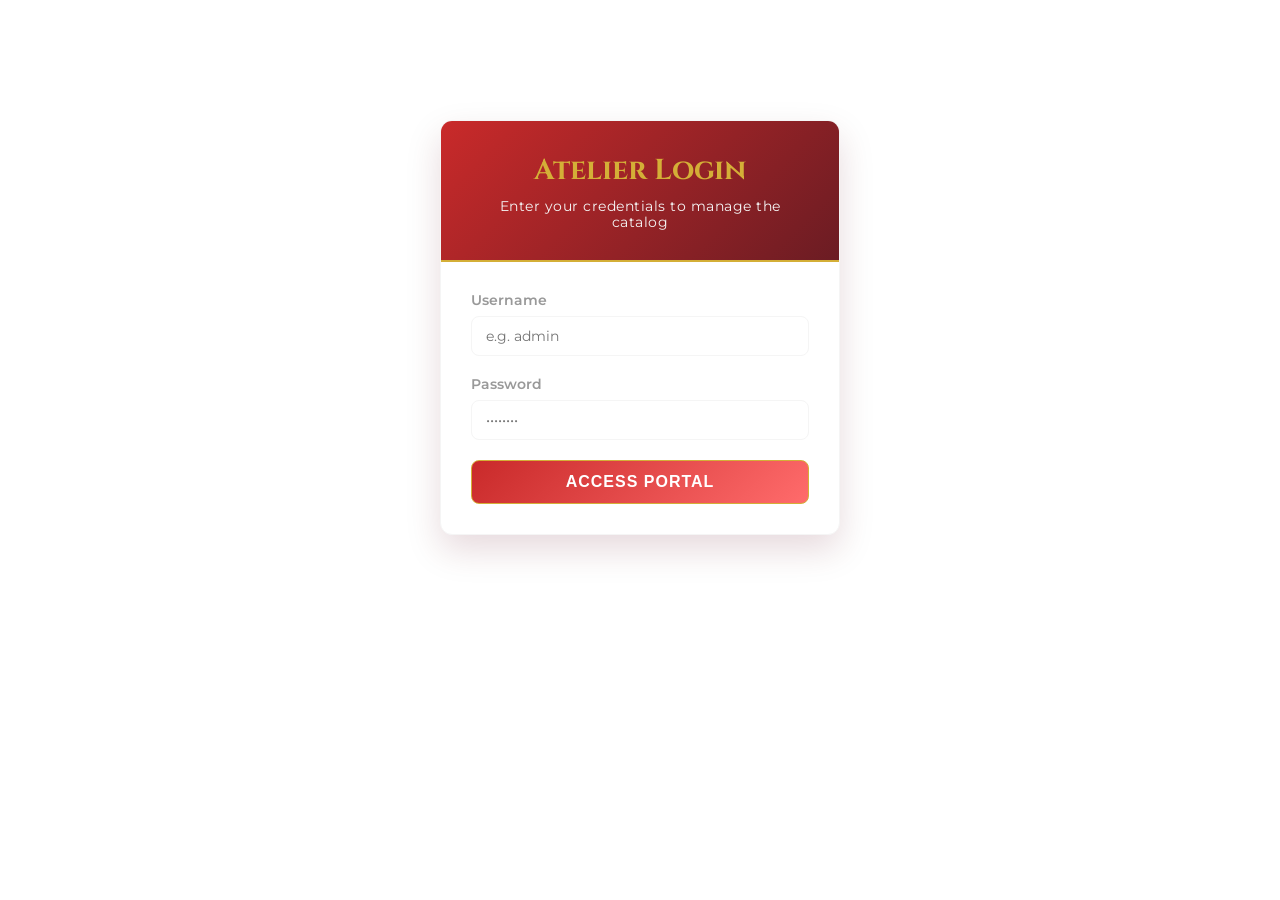
==== admin.html @ bbbe9ba8 "Initial commit for Svarnam Silks site" ====
<!DOCTYPE html>
<html lang="en">
<head>
  <meta charset="UTF-8">
  <meta name="viewport" content="width=device-width, initial-scale=1.0">
  <title>Svarnam Silks | Merchant Admin</title>
  
  <!-- Fonts & Icons -->
  <link href="https://fonts.googleapis.com/css2?family=Cinzel:wght@400;600;700;800&family=Montserrat:wght@300;400;500;600;700&display=swap" rel="stylesheet">
  <link href="https://fonts.googleapis.com/icon?family=Material+Icons+Round" rel="stylesheet">
  
  <style>
    :root {
      --color-maroon: #C92A2A;
      --color-maroon-dark: #6B1C23;
      --color-maroon-light: #FF6B6B;
      --color-maroon-pale: #FFFFFF;
      --color-gold: #D4AF37;
      --color-gold-light: #F4E0A5;
      --color-gold-dark: #A6801E;
      --color-cream: #FFFFFF;
      --color-cream-dark: #F5F5F5;
      --color-text: #6B1C23;
      --color-text-muted: #999999;
      --color-white: #FFFFFF;
      --color-success: #2E7D32;
      --color-danger: #C62828;
      
      --font-heading: 'Cinzel', serif;
      --font-body: 'Montserrat', sans-serif;
      
      --shadow-sm: 0 2px 8px rgba(0, 0, 0, 0.05);
      --shadow-md: 0 6px 20px rgba(92, 6, 30, 0.08);
      --shadow-lg: 0 15px 35px rgba(92, 6, 30, 0.15);
      --border-radius-sm: 8px;
      --border-radius-md: 12px;
      --transition: all 0.3s cubic-bezier(0.25, 0.8, 0.25, 1);
    }

    * {
      box-sizing: border-box;
      margin: 0;
      padding: 0;
    }

    body {
      font-family: var(--font-body);
      background-color: var(--color-cream);
      color: var(--color-text);
      min-height: 100vh;
      display: flex;
      flex-direction: column;
    }

    /* Header Styles */
    header {
      background: linear-gradient(135deg, var(--color-maroon) 0%, var(--color-maroon-dark) 100%);
      color: var(--color-white);
      padding: 15px 30px;
      display: flex;
      justify-content: space-between;
      align-items: center;
      border-bottom: 3px solid var(--color-gold);
      box-shadow: var(--shadow-sm);
    }

    .logo-container h1 {
      font-family: var(--font-heading);
      font-size: 1.6rem;
      font-weight: 700;
      letter-spacing: 1px;
      background: linear-gradient(to right, var(--color-gold-light) 20%, var(--color-gold) 50%, var(--color-gold-light) 80%);
      background-clip: text;
      -webkit-background-clip: text;
      color: transparent;
      -webkit-text-fill-color: transparent;
    }

    .logo-container span {
      font-size: 0.8rem;
      color: var(--color-gold-light);
      text-transform: uppercase;
      letter-spacing: 2px;
    }

    .header-actions {
      display: flex;
      align-items: center;
      gap: 15px;
    }

    .btn-logout {
      background: transparent;
      border: 1px solid var(--color-gold-light);
      color: var(--color-gold-light);
      padding: 8px 16px;
      border-radius: var(--border-radius-sm);
      cursor: pointer;
      font-weight: 600;
      font-size: 0.85rem;
      transition: var(--transition);
      display: flex;
      align-items: center;
      gap: 6px;
    }

    .btn-logout:hover {
      background: var(--color-gold);
      color: var(--color-maroon-dark);
      border-color: var(--color-gold);
    }

    /* Main Layout */
    main {
      flex: 1;
      padding: 40px 30px;
      max-width: 1200px;
      width: 100%;
      margin: 0 auto;
    }

    /* Login Screen */
    .login-container {
      max-width: 400px;
      width: 100%;
      margin: 80px auto;
      background-color: var(--color-white);
      border-radius: var(--border-radius-md);
      box-shadow: var(--shadow-lg);
      border: 1px solid var(--color-cream-dark);
      overflow: hidden;
    }

    .login-header {
      background: linear-gradient(135deg, var(--color-maroon) 0%, var(--color-maroon-dark) 100%);
      color: var(--color-white);
      padding: 30px;
      text-align: center;
      border-bottom: 2px solid var(--color-gold);
    }

    .login-header h2 {
      font-family: var(--font-heading);
      color: var(--color-gold);
      font-size: 1.8rem;
      margin-bottom: 8px;
    }

    .login-header p {
      font-size: 0.85rem;
      color: var(--color-cream-dark);
      letter-spacing: 0.5px;
    }

    .login-body {
      padding: 30px;
    }

    .form-group {
      margin-bottom: 20px;
    }

    .form-label {
      display: block;
      margin-bottom: 8px;
      font-weight: 600;
      font-size: 0.85rem;
      color: var(--color-text-muted);
    }

    .form-input {
      width: 100%;
      padding: 10px 14px;
      border-radius: var(--border-radius-sm);
      border: 1px solid var(--color-cream-dark);
      font-family: var(--font-body);
      font-size: 0.9rem;
      color: var(--color-text);
      background-color: var(--color-cream);
      transition: var(--transition);
    }

    .form-input:focus {
      outline: none;
      border-color: var(--color-gold-dark);
      background-color: var(--color-white);
      box-shadow: 0 0 0 3px rgba(212, 175, 55, 0.15);
    }

    .btn-login {
      width: 100%;
      background: linear-gradient(135deg, var(--color-maroon) 0%, var(--color-maroon-light) 100%);
      color: var(--color-white);
      border: 1px solid var(--color-gold);
      padding: 12px;
      border-radius: var(--border-radius-sm);
      font-weight: 700;
      font-size: 1rem;
      cursor: pointer;
      transition: var(--transition);
      text-transform: uppercase;
      letter-spacing: 1px;
    }

    .btn-login:hover {
      background: var(--color-gold);
      color: var(--color-maroon-dark);
    }

    .login-error {
      color: var(--color-danger);
      background-color: #FDF2F2;
      border: 1px solid rgba(198, 40, 40, 0.2);
      padding: 10px;
      border-radius: var(--border-radius-sm);
      font-size: 0.8rem;
      margin-bottom: 20px;
      display: none;
      align-items: center;
      gap: 8px;
    }

    /* Dashboard view */
    .dashboard-view {
      display: none;
    }

    .dashboard-header {
      display: flex;
      justify-content: space-between;
      align-items: center;
      margin-bottom: 30px;
    }

    .dashboard-title h2 {
      font-family: var(--font-heading);
      color: var(--color-maroon);
      font-size: 1.8rem;
      border-bottom: 2px solid var(--color-gold);
      padding-bottom: 6px;
      display: inline-block;
    }

    .btn-add {
      background: linear-gradient(135deg, var(--color-maroon) 0%, var(--color-maroon-light) 100%);
      color: var(--color-white);
      border: 1px solid var(--color-gold);
      padding: 10px 20px;
      border-radius: var(--border-radius-sm);
      font-weight: 600;
      cursor: pointer;
      transition: var(--transition);
      display: flex;
      align-items: center;
      gap: 8px;
    }

    .btn-add:hover {
      background: var(--color-gold);
      color: var(--color-maroon-dark);
    }

    /* Product Grid Layout */
    .products-table-container {
      background-color: var(--color-white);
      border-radius: var(--border-radius-md);
      box-shadow: var(--shadow-md);
      border: 1px solid var(--color-cream-dark);
      overflow: hidden;
    }

    table {
      width: 100%;
      border-collapse: collapse;
      text-align: left;
    }

    th {
      background-color: var(--color-maroon-pale);
      color: var(--color-maroon-dark);
      font-weight: 700;
      padding: 15px 20px;
      font-size: 0.85rem;
      text-transform: uppercase;
      letter-spacing: 0.5px;
      border-bottom: 2px solid var(--color-cream-dark);
    }

    td {
      padding: 15px 20px;
      border-bottom: 1px solid var(--color-cream-dark);
      vertical-align: middle;
      font-size: 0.9rem;
    }

    tr:last-child td {
      border-bottom: none;
    }

    tr:hover td {
      background-color: #FAF8F4;
    }

    .product-thumbnail {
      width: 60px;
      height: 60px;
      border-radius: var(--border-radius-sm);
      object-fit: cover;
      border: 1px solid var(--color-cream-dark);
      background-color: var(--color-cream);
    }

    .product-name-category {
      display: flex;
      flex-direction: column;
    }

    .product-name {
      font-weight: 600;
      color: var(--color-text);
      margin-bottom: 4px;
    }

    .product-category {
      font-size: 0.75rem;
      color: var(--color-text-muted);
      text-transform: uppercase;
      letter-spacing: 0.5px;
    }

    .product-price {
      font-weight: 700;
      color: var(--color-maroon);
    }

    /* Stock Badge */
    .stock-badge {
      display: inline-flex;
      align-items: center;
      padding: 4px 10px;
      border-radius: 20px;
      font-size: 0.75rem;
      font-weight: 600;
      gap: 6px;
    }

    .stock-badge.in-stock {
      background-color: #E8F5E9;
      color: var(--color-success);
    }

    .stock-badge.out-of-stock {
      background-color: #FFEBEE;
      color: var(--color-danger);
    }

    .stock-badge i {
      font-size: 8px;
    }

    /* Action Buttons */
    .action-buttons {
      display: flex;
      gap: 10px;
    }

    .btn-action {
      background: none;
      border: 1px solid var(--color-cream-dark);
      border-radius: var(--border-radius-sm);
      width: 36px;
      height: 36px;
      display: flex;
      align-items: center;
      justify-content: center;
      cursor: pointer;
      transition: var(--transition);
    }

    .btn-action.edit {
      color: var(--color-gold-dark);
    }

    .btn-action.edit:hover {
      background-color: #FFFDF9;
      border-color: var(--color-gold);
    }

    .btn-action.delete {
      color: var(--color-danger);
    }

    .btn-action.delete:hover {
      background-color: #FFF5F5;
      border-color: var(--color-danger);
    }

    /* Modal dialog style */
    .modal-overlay {
      position: fixed;
      top: 0;
      left: 0;
      right: 0;
      bottom: 0;
      background-color: rgba(59, 3, 18, 0.4);
      backdrop-filter: blur(4px);
      z-index: 1000;
      display: none;
      justify-content: center;
      align-items: center;
      padding: 20px;
      opacity: 0;
      transition: opacity 0.3s ease;
    }

    .modal-overlay.active {
      display: flex;
      opacity: 1;
    }

    .modal-box {
      background-color: var(--color-white);
      border-radius: var(--border-radius-md);
      box-shadow: var(--shadow-lg);
      max-width: 600px;
      width: 100%;
      max-height: 90vh;
      overflow-y: auto;
      border: 1px solid var(--color-cream-dark);
      transform: scale(0.9);
      transition: transform 0.3s cubic-bezier(0.25, 0.8, 0.25, 1);
    }

    .modal-overlay.active .modal-box {
      transform: scale(1);
    }

    .modal-header {
      background: linear-gradient(135deg, var(--color-maroon) 0%, var(--color-maroon-dark) 100%);
      color: var(--color-white);
      padding: 20px 25px;
      display: flex;
      justify-content: space-between;
      align-items: center;
      border-bottom: 2px solid var(--color-gold);
    }

    .modal-header h3 {
      font-family: var(--font-heading);
      color: var(--color-gold-light);
      font-size: 1.3rem;
    }

    .modal-close {
      background: none;
      border: none;
      color: var(--color-white);
      font-size: 1.8rem;
      cursor: pointer;
      line-height: 1;
    }

    .modal-close:hover {
      color: var(--color-gold-light);
    }

    .modal-body {
      padding: 25px;
    }

    .form-row {
      display: flex;
      gap: 15px;
    }

    .form-row .form-group {
      flex: 1;
    }

    .form-textarea {
      width: 100%;
      padding: 10px 14px;
      border-radius: var(--border-radius-sm);
      border: 1px solid var(--color-cream-dark);
      font-family: var(--font-body);
      font-size: 0.9rem;
      color: var(--color-text);
      background-color: var(--color-cream);
      resize: vertical;
      min-height: 100px;
      transition: var(--transition);
    }

    .form-textarea:focus {
      outline: none;
      border-color: var(--color-gold-dark);
      background-color: var(--color-white);
      box-shadow: 0 0 0 3px rgba(212, 175, 55, 0.15);
    }

    .modal-footer {
      padding: 15px 25px 25px 25px;
      display: flex;
      justify-content: flex-end;
      gap: 12px;
      border-top: 1px solid var(--color-cream-dark);
    }

    .btn-secondary {
      background-color: var(--color-cream);
      border: 1px solid var(--color-cream-dark);
      color: var(--color-text-muted);
      padding: 10px 20px;
      border-radius: var(--border-radius-sm);
      font-weight: 600;
      cursor: pointer;
      transition: var(--transition);
    }

    .btn-secondary:hover {
      background-color: var(--color-cream-dark);
      color: var(--color-text);
    }

    .btn-primary {
      background: linear-gradient(135deg, var(--color-maroon) 0%, var(--color-maroon-light) 100%);
      color: var(--color-white);
      border: 1px solid var(--color-gold);
      padding: 10px 20px;
      border-radius: var(--border-radius-sm);
      font-weight: 600;
      cursor: pointer;
      transition: var(--transition);
    }

    .btn-primary:hover {
      background: var(--color-gold);
      color: var(--color-maroon-dark);
    }

    /* Toast Notification */
    #toast-container {
      position: fixed;
      bottom: 30px;
      left: 50%;
      transform: translateX(-50%);
      z-index: 2000;
    }

    .toast {
      background-color: var(--color-maroon-dark);
      color: var(--color-gold-light);
      border: 1px solid var(--color-gold);
      padding: 12px 24px;
      border-radius: 30px;
      font-size: 0.85rem;
      font-weight: 600;
      box-shadow: var(--shadow-lg);
      margin-top: 10px;
      animation: toastSlideUp 2.5s ease-in-out forwards;
      display: flex;
      align-items: center;
      gap: 8px;
    }

    /* Empty state */
    .empty-state {
      padding: 60px 20px;
      text-align: center;
      color: var(--color-text-muted);
    }

    .empty-state i {
      font-size: 48px;
      color: var(--color-gold);
      margin-bottom: 15px;
      opacity: 0.7;
    }

    /* Admin Navigation Tabs */
    .admin-tabs {
      display: flex;
      gap: 10px;
      margin-bottom: 25px;
      border-bottom: 2px solid var(--color-cream-dark);
      padding-bottom: 10px;
    }

    .tab-toggle {
      background: none;
      border: none;
      font-family: var(--font-body);
      font-size: 0.95rem;
      font-weight: 600;
      color: var(--color-text-muted);
      padding: 10px 24px;
      cursor: pointer;
      border-radius: var(--border-radius-sm);
      transition: var(--transition);
    }

    .tab-toggle:hover {
      background-color: var(--color-maroon-pale);
      color: var(--color-maroon);
    }

    .tab-toggle.active {
      background-color: var(--color-maroon);
      color: var(--color-white);
      border: 1px solid var(--color-gold);
    }

    /* Hide tab content by default */
    .tab-content {
      display: none;
    }

    .tab-content.active {
      display: block;
    }

    /* Orders Layout */
    .orders-grid {
      display: grid;
      grid-template-columns: 1fr;
      gap: 20px;
    }

    .order-card {
      background-color: var(--color-white);
      border-radius: var(--border-radius-md);
      box-shadow: var(--shadow-md);
      border: 1px solid var(--color-cream-dark);
      overflow: hidden;
      display: flex;
      flex-direction: column;
      transition: var(--transition);
    }

    .order-card:hover {
      border-color: var(--color-gold);
    }

    .order-card-header {
      background-color: var(--color-maroon-pale);
      padding: 15px 20px;
      display: flex;
      justify-content: space-between;
      align-items: center;
      border-bottom: 1px solid var(--color-cream-dark);
    }

    .order-id {
      font-family: var(--font-heading);
      font-weight: 700;
      color: var(--color-maroon-dark);
      font-size: 1.05rem;
    }

    .order-date {
      font-size: 0.8rem;
      color: var(--color-text-muted);
    }

    .order-card-body {
      padding: 20px;
      display: grid;
      grid-template-columns: 1fr 1fr;
      gap: 20px;
    }

    .customer-info-block h4, .order-items-block h4 {
      font-family: var(--font-heading);
      color: var(--color-maroon);
      font-size: 0.9rem;
      margin-bottom: 10px;
      text-transform: uppercase;
      letter-spacing: 0.5px;
      border-bottom: 1px solid var(--color-cream-dark);
      padding-bottom: 4px;
    }

    .info-line {
      font-size: 0.88rem;
      line-height: 1.5;
      margin-bottom: 6px;
      color: var(--color-text);
    }

    .info-label {
      font-weight: 600;
      color: var(--color-text-muted);
      display: inline-block;
      width: 90px;
    }

    .order-item-row {
      display: flex;
      justify-content: space-between;
      font-size: 0.88rem;
      padding: 6px 0;
      border-bottom: 1px dashed var(--color-cream-dark);
      align-items: center;
    }

    .order-item-row:last-child {
      border-bottom: none;
    }

    .order-item-details {
      display: flex;
      align-items: center;
      gap: 10px;
    }

    .order-item-thumb {
      width: 40px;
      height: 40px;
      object-fit: cover;
      border-radius: var(--border-radius-sm);
      border: 1px solid var(--color-cream-dark);
    }

    .order-card-footer {
      padding: 15px 20px;
      background-color: var(--color-cream);
      display: flex;
      justify-content: space-between;
      align-items: center;
      border-top: 1px solid var(--color-cream-dark);
      flex-wrap: wrap;
      gap: 15px;
    }

    .order-total-price {
      font-size: 1.1rem;
      font-weight: 700;
      color: var(--color-maroon);
    }

    .order-status-control {
      display: flex;
      align-items: center;
      gap: 12px;
    }

    .status-select {
      padding: 8px 12px;
      border-radius: var(--border-radius-sm);
      border: 1px solid var(--color-cream-dark);
      font-family: var(--font-body);
      font-size: 0.85rem;
      color: var(--color-text);
      background-color: var(--color-white);
      outline: none;
      cursor: pointer;
      font-weight: 600;
      transition: var(--transition);
    }

    .status-select:focus {
      border-color: var(--color-gold);
    }

    .status-indicator {
      display: inline-flex;
      align-items: center;
      padding: 4px 12px;
      border-radius: 20px;
      font-size: 0.75rem;
      font-weight: 700;
      text-transform: uppercase;
      letter-spacing: 0.5px;
      gap: 4px;
    }

    .status-indicator.pending {
      background-color: #FFF3E0;
      color: #E65100;
    }

    .status-indicator.packed {
      background-color: #E8F5E9;
      color: #2E7D32;
    }

    .status-indicator.shipped {
      background-color: #E1F5FE;
      color: #0277BD;
    }

    .status-indicator.delivered {
      background-color: #EDE7F6;
      color: #651FFF;
    }

    /* Responsive */
    @media (max-width: 768px) {
      main {
        padding: 20px 15px;
      }
      .form-row {
        flex-direction: column;
        gap: 0;
      }
      th:nth-child(4), td:nth-child(4) {
        display: none; /* Hide stock count on small screens */
      }
      .order-card-body {
        grid-template-columns: 1fr;
      }
      .order-card-footer {
        flex-direction: column;
        align-items: flex-start;
      }
    }
  </style>
</head>
<body>

  <!-- Top Header (shown only when logged in) -->
  <header id="admin-header" style="display: none;">
    <div class="logo-container">
      <h1>Svarnam Silks</h1>
      <span>Merchant Portal</span>
    </div>
    <div class="header-actions">
      <button class="btn-logout" id="logout-btn">
        <i class="material-icons-round" style="font-size: 18px;">logout</i> Logout
      </button>
    </div>
  </header>

  <!-- Main Viewport -->
  <main>
    
    <!-- 1. LOGIN SCREEN -->
    <section class="login-container" id="login-view">
      <div class="login-header">
        <h2>Atelier Login</h2>
        <p>Enter your credentials to manage the catalog</p>
      </div>
      <div class="login-body">
        <div class="login-error" id="login-error-msg">
          <i class="material-icons-round" style="font-size: 18px;">error_outline</i>
          <span>Incorrect username or password.</span>
        </div>
        
        <form id="login-form">
          <div class="form-group">
            <label class="form-label" for="login-username">Username</label>
            <input type="text" class="form-input" id="login-username" placeholder="e.g. admin" required autocomplete="username">
          </div>
          <div class="form-group">
            <label class="form-label" for="login-password">Password</label>
            <input type="password" class="form-input" id="login-password" placeholder="••••••••" required autocomplete="current-password">
          </div>
          <button type="submit" class="btn-login">Access Portal</button>
        </form>
      </div>
    </section>

    <!-- 2. DASHBOARD VIEW -->
    <section class="dashboard-view" id="dashboard-view">
      
      <!-- Admin Navigation Tabs -->
      <div class="admin-tabs">
        <button class="tab-toggle active" id="tab-btn-products" data-tab="tab-products">Products</button>
        <button class="tab-toggle" id="tab-btn-orders" data-tab="tab-orders">Orders</button>
      </div>

      <!-- PRODUCTS TAB CONTENT -->
      <div class="tab-content active" id="tab-products">
        <div class="dashboard-header">
          <div class="dashboard-title">
            <h2>Saree Inventory</h2>
          </div>
          <button class="btn-add" id="btn-add-saree">
            <i class="material-icons-round">add</i> Add New Saree
          </button>
        </div>

        <!-- Products Inventory Table -->
        <div class="products-table-container">
          <table id="products-table">
            <thead>
              <tr>
                <th style="width: 80px;">Thumbnail</th>
                <th>Saree Details</th>
                <th style="width: 150px;">Price</th>
                <th style="width: 150px;">Stock Status</th>
                <th style="width: 120px; text-align: center;">Actions</th>
              </tr>
            </thead>
            <tbody id="products-list-tbody">
              <!-- Rendered Dynamically -->
            </tbody>
          </table>
          
          <div class="empty-state" id="products-empty-state" style="display: none;">
            <i class="material-icons-round">inventory_2</i>
            <h3>No Sarees in Catalog</h3>
            <p>Click "Add New Saree" to populate the digital atelier.</p>
          </div>
        </div>
      </div>

      <!-- ORDERS TAB CONTENT -->
      <div class="tab-content" id="tab-orders">
        <div class="dashboard-header">
          <div class="dashboard-title">
            <h2>Customer Orders</h2>
          </div>
        </div>

        <!-- Orders Grid Container -->
        <div class="orders-grid" id="orders-list-grid">
          <!-- Rendered Dynamically -->
        </div>

        <div class="empty-state" id="orders-empty-state" style="display: none;">
          <i class="material-icons-round">shopping_cart</i>
          <h3>No Orders Placed Yet</h3>
          <p>Orders submitted by customers will appear here in real-time.</p>
        </div>
      </div>
    </section>

  </main>

  <!-- Add/Edit Product Modal Dialog -->
  <div class="modal-overlay" id="modal-product">
    <div class="modal-box">
      <div class="modal-header">
        <h3 id="modal-title">Add New Saree</h3>
        <button class="modal-close" id="modal-close-btn">&times;</button>
      </div>
      <form id="product-form">
        <div class="modal-body">
          <input type="hidden" id="product-form-id">
          
          <div class="form-group">
            <label class="form-label" for="prod-name">Saree Name *</label>
            <input type="text" class="form-input" id="prod-name" required placeholder="e.g. Traditional Red Kanchipuram Silk">
          </div>

          <div class="form-row">
            <div class="form-group">
              <label class="form-label" for="prod-category">Weave Category *</label>
              <select class="form-input" id="prod-category" required style="padding: 0 10px;">
                <option value="Kanchipuram">Kanchipuram</option>
                <option value="Banarasi">Banarasi</option>
                <option value="Paithani">Paithani</option>
                <option value="Other">Other</option>
              </select>
            </div>
            <div class="form-group">
              <label class="form-label" for="prod-price">Price (₹) *</label>
              <input type="number" class="form-input" id="prod-price" required min="100" placeholder="e.g. 15000">
            </div>
          </div>

          <div class="form-row">
            <div class="form-group">
              <label class="form-label" for="spec-fabric">Fabric Type *</label>
              <input type="text" class="form-input" id="spec-fabric" required placeholder="e.g. Pure Mulberry Silk (100%)">
            </div>
            <div class="form-group">
              <label class="form-label" for="spec-color">Color Shade *</label>
              <input type="text" class="form-input" id="spec-color" required placeholder="e.g. Crimson Red & Gold">
            </div>
          </div>

          <div class="form-row">
            <div class="form-group">
              <label class="form-label" for="spec-occasion">Occasion *</label>
              <input type="text" class="form-input" id="spec-occasion" required placeholder="e.g. Wedding, Bridal, Festive">
            </div>
            <div class="form-group">
              <label class="form-label" for="prod-stock">Stock Quantity *</label>
              <input type="number" class="form-input" id="prod-stock" required min="0" value="5" placeholder="e.g. 10">
            </div>
          </div>

          <div class="form-row">
            <div class="form-group">
              <label class="form-label" for="spec-zari">Zari Type</label>
              <input type="text" class="form-input" id="spec-zari" placeholder="e.g. Pure Gold & Silver Zari">
            </div>
            <div class="form-group">
              <label class="form-label" for="spec-blouse">Blouse Piece</label>
              <input type="text" class="form-input" id="spec-blouse" placeholder="e.g. Yes (Matching)">
            </div>
          </div>

          <div class="form-group">
            <label class="form-label">Saree Images 📸</label>
            <div style="background: #F5F5F5; border: 2px dashed var(--color-maroon); border-radius: 8px; padding: 20px; text-align: center; cursor: pointer;" id="image-upload-area">
              <i class="material-icons-round" style="font-size: 32px; color: var(--color-maroon); display: block; margin-bottom: 10px;">add_photo_alternate</i>
              <p style="margin: 0; color: var(--color-text); font-weight: 500;">Click or drag images here</p>
              <small style="color: var(--color-text-muted);">Support for JPEG, PNG (Multiple images allowed)</small>
              <input type="file" id="prod-images-upload" multiple accept="image/*" style="display: none;">
            </div>
            <div id="image-gallery-preview" style="display: flex; gap: 10px; margin-top: 12px; flex-wrap: wrap;"></div>
            <input type="hidden" id="prod-images-urls" value="">
            <small style="color: var(--color-text-muted); font-size: 0.75rem; margin-top: 4px; display: block;">First image will be the primary product image. You can also add image URLs below.</small>
          </div>

          <div class="form-group">
            <label class="form-label" for="prod-image-url">Add Image URLs (one per line)</label>
            <textarea class="form-textarea" id="prod-image-url" placeholder="https://example.com/saree1.png&#10;https://example.com/saree2.png" style="height: 80px; font-family: monospace; font-size: 0.85rem;"></textarea>
          </div>

          <div class="form-group">
            <label class="form-label" for="prod-desc">Description & Story *</label>
            <div style="display: flex; gap: 8px; margin-bottom: 8px;">
              <textarea class="form-textarea" id="prod-desc" required placeholder="A short description explaining the design, motifs, weaving background or styling tips."></textarea>
              <button type="button" class="btn-primary" id="ai-write-desc-btn" style="padding: 8px 12px; height: fit-content; white-space: nowrap; background: var(--color-gold); color: var(--color-text); border-color: var(--color-gold);">
                <i class="material-icons-round" style="font-size: 18px; vertical-align: middle;">auto_awesome</i><br><span style="font-size: 0.7rem;">AI Write</span>
              </button>
            </div>
            <small style="color: var(--color-text-muted); font-size: 0.75rem;">Click AI Write to generate a description based on saree details</small>
          </div>
        </div>
        <div class="modal-footer">
          <button type="button" class="btn-secondary" id="modal-cancel-btn">Cancel</button>
          <button type="submit" class="btn-primary" id="modal-submit-btn">Save Saree</button>
        </div>
      </form>
    </div>
  </div>

  <!-- Delete Confirmation Modal Dialog -->
  <div class="modal-overlay" id="modal-confirm-delete">
    <div class="modal-box" style="max-width: 400px;">
      <div class="modal-header" style="background: linear-gradient(135deg, var(--color-maroon) 0%, var(--color-maroon-dark) 100%); border-bottom: 2px solid var(--color-gold);">
        <h3 style="color: var(--color-gold-light); font-size: 1.1rem; font-family: var(--font-heading); margin: 0;">Confirm Deletion</h3>
        <button type="button" class="modal-close" id="confirm-delete-close-btn">&times;</button>
      </div>
      <div class="modal-body" style="padding: 24px 20px; text-align: center;">
        <i class="material-icons-round" style="font-size: 48px; color: var(--color-danger); margin-bottom: 12px; display: block;">warning</i>
        <p style="font-size: 0.95rem; line-height: 1.5; color: var(--color-text); margin-bottom: 8px; font-weight: 500;" id="confirm-delete-text">
          Are you sure you want to delete this saree?
        </p>
        <p style="font-size: 0.78rem; color: var(--color-text-muted); margin: 0;">This action cannot be undone and will immediately remove the saree from the store.</p>
      </div>
      <div class="modal-footer" style="padding: 15px 20px; display: flex; justify-content: center; gap: 12px; border-top: 1px solid var(--color-cream-dark); background-color: var(--color-cream);">
        <button type="button" class="btn-secondary" id="confirm-delete-cancel-btn" style="padding: 8px 16px;">Cancel</button>
        <button type="button" class="btn-primary" id="confirm-delete-yes-btn" style="background: var(--color-danger); border-color: var(--color-danger); padding: 8px 16px; color: var(--color-white);">Yes, Delete</button>
      </div>
    </div>
  </div>

  <!-- Toast Notification Container -->
  <div id="toast-container"></div>

  <!-- Scripts -->
  <script src="products.js"></script>
  <script src="AIDescriptionGenerator.js"></script>
  <script src="admin.js"></script>
</body>
</html>
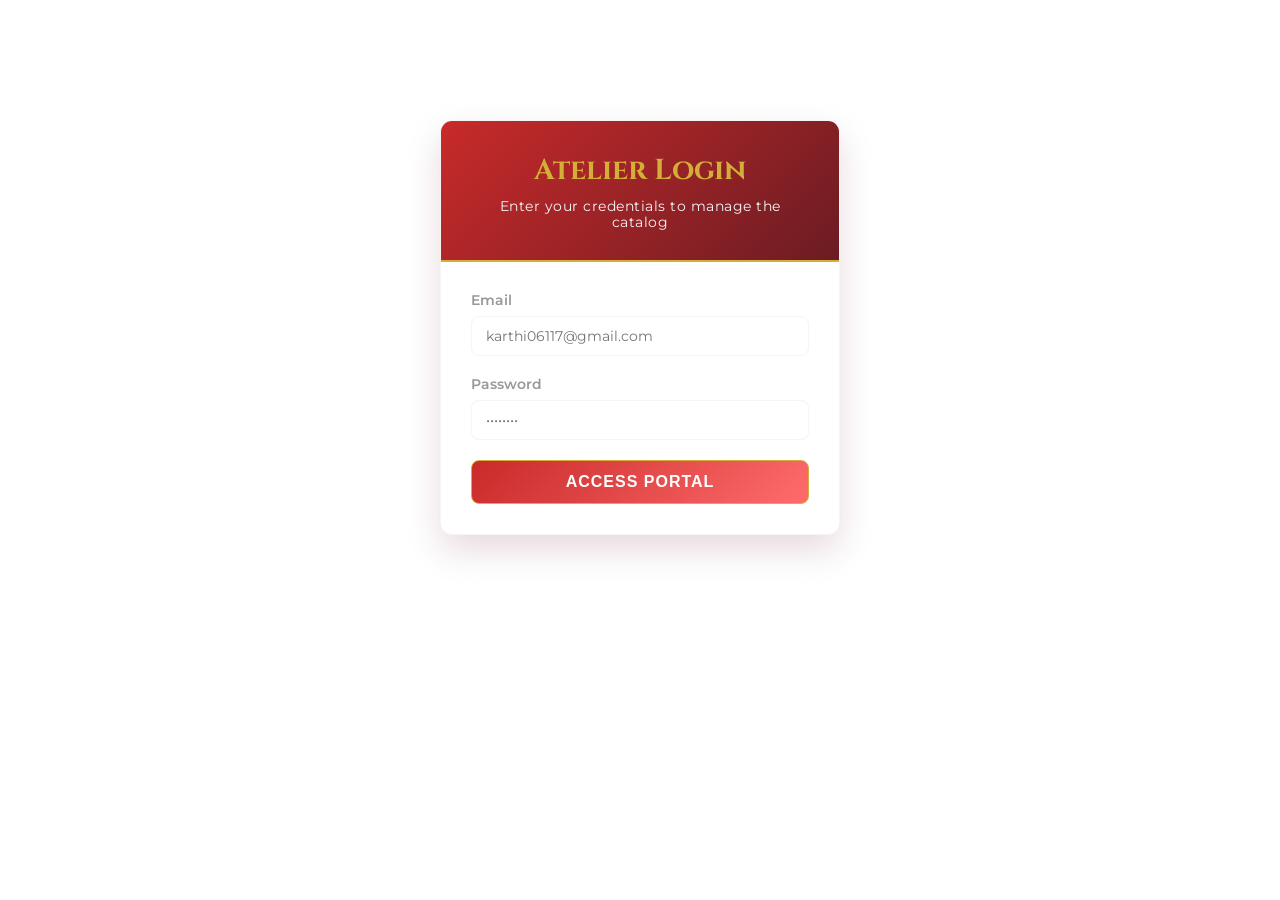
==== commit 84a93cea: "Add login/signup flow with separate admin access and customer logout menu" ====
--- a/admin.html
+++ b/admin.html
@@ -848,8 +848,8 @@
         
         <form id="login-form">
           <div class="form-group">
-            <label class="form-label" for="login-username">Username</label>
-            <input type="text" class="form-input" id="login-username" placeholder="e.g. admin" required autocomplete="username">
+            <label class="form-label" for="login-username">Email</label>
+            <input type="email" class="form-input" id="login-username" placeholder="karthi06117@gmail.com" required autocomplete="email">
           </div>
           <div class="form-group">
             <label class="form-label" for="login-password">Password</label>
